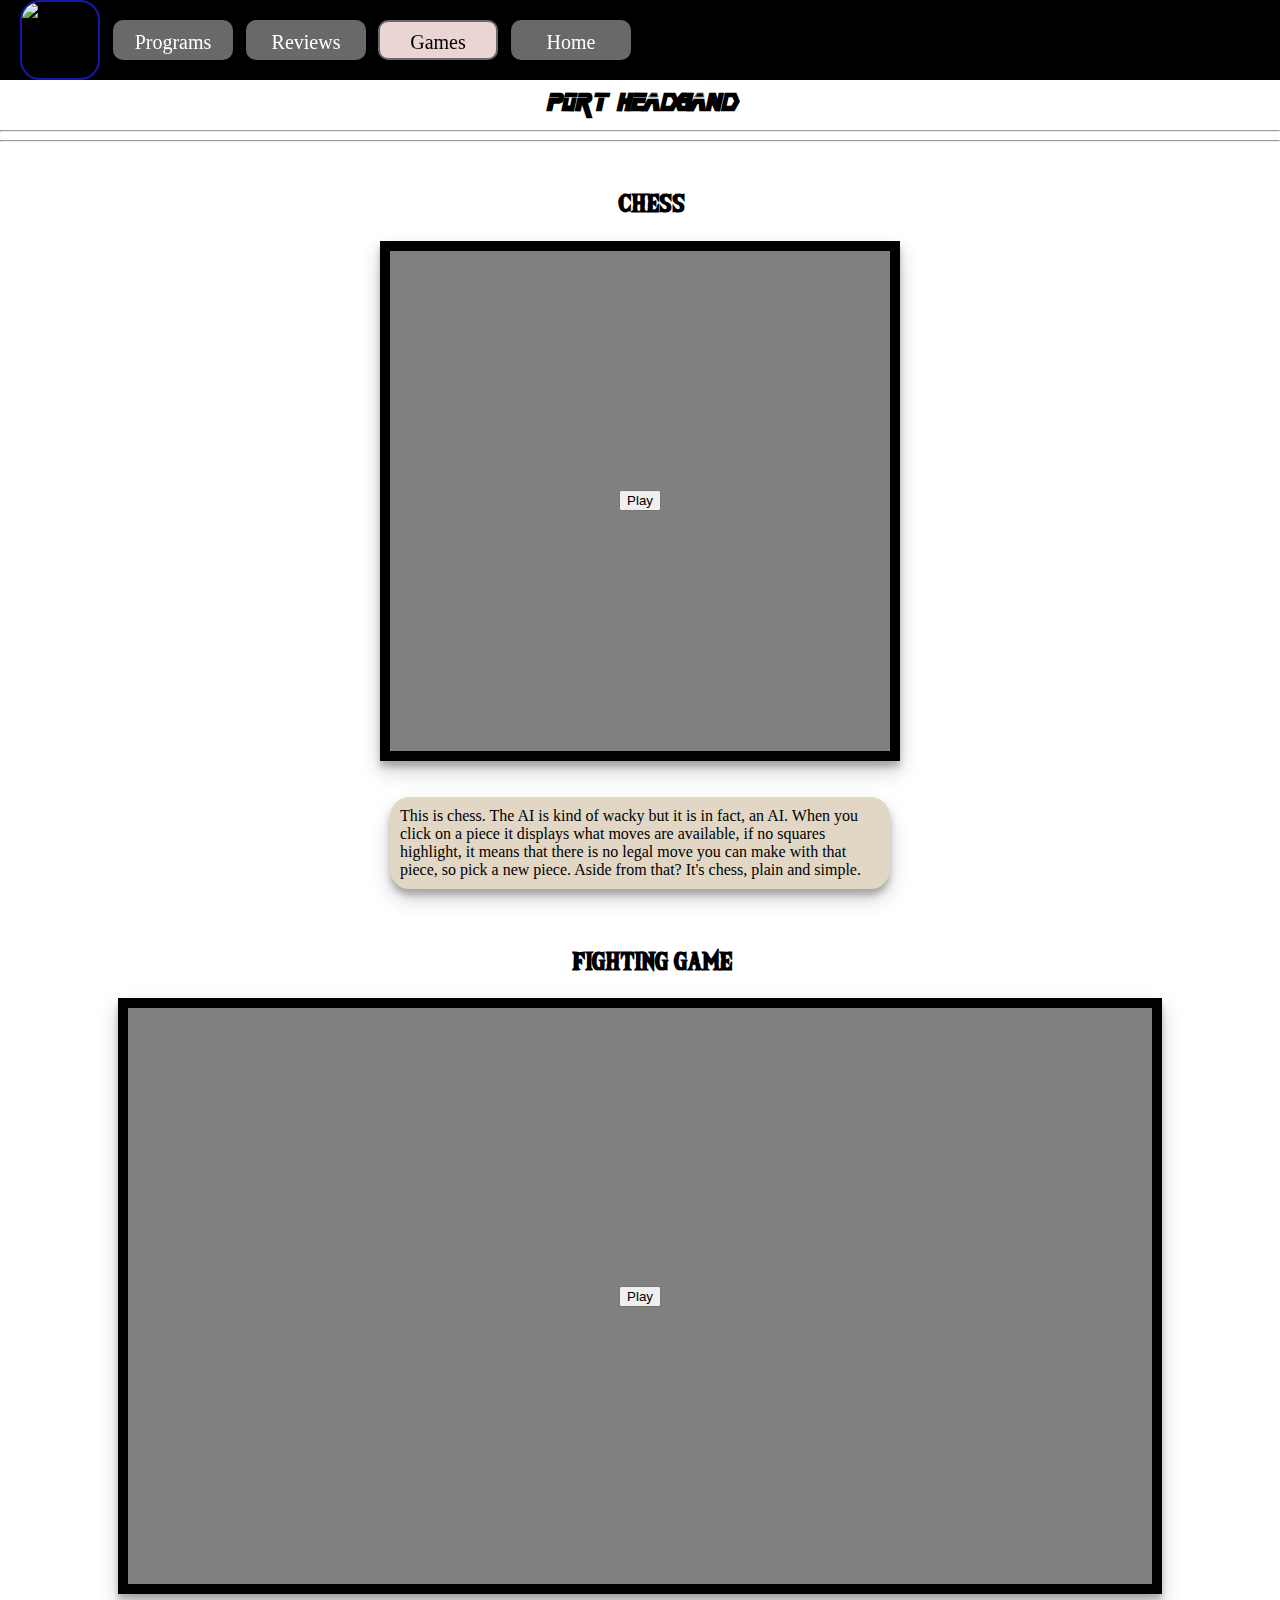
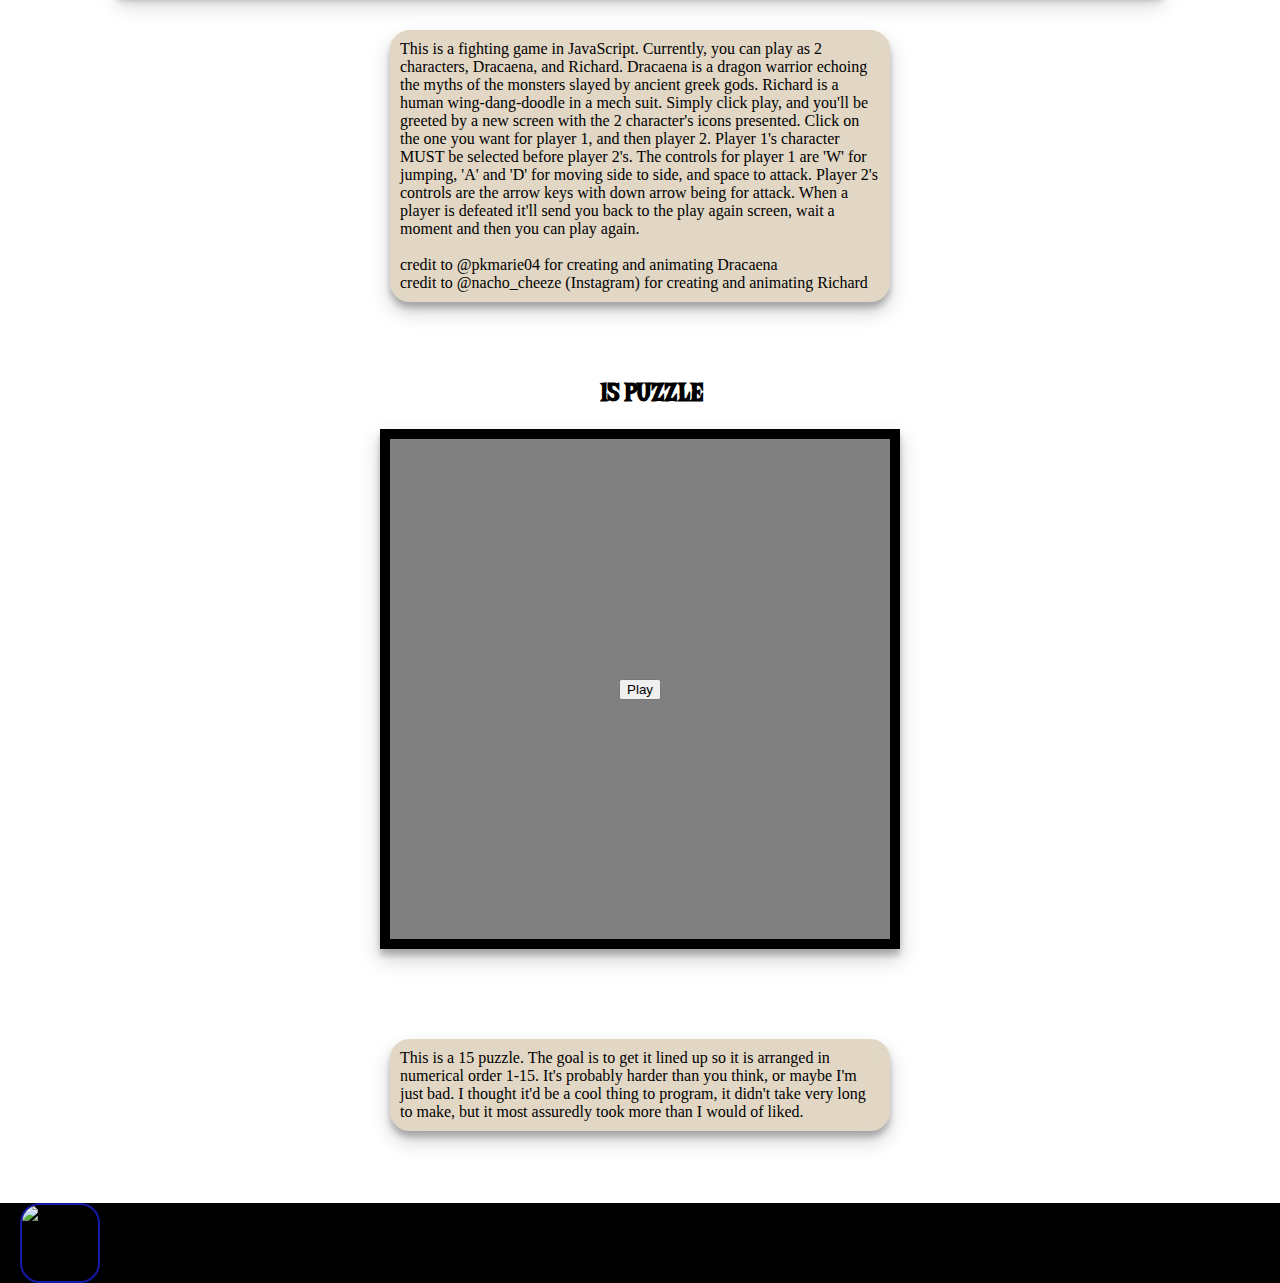
==== games.html @ 1242221f "Add files via upload" ====
<!DOCTYPE html>
<html> <link rel="stylesheet" href="styless.css"> <link rel="icon" href="penisforeskinicon.jpg"> 
<title>Port Headband</title>
<head>
<div class="topnav">
	<img src="penisforeskinicon.jpg" alt="penisforeskin" id="bestimage" style='animation-name:anime; animation-duration: 1s;animation-iteration-count: infinite;'onclick="new Audio('killyourself.mp3').play()">
	<a href="programs.html" class="hoverable">Programs</a>
	<a href="reviews.html" class="hoverable">Reviews</a>
    <a href="games.html" class="hoverable active">Games</a>
	<a href="index.html" class="hoverable">Home</a>
</div>
<h1 id="title">PORT HEADBAND</h1>
<body>
	<hr class="liner">
	<hr class="liner">
	<ul class="other-pages">
	</ul>
<br>
<h2 class="labeler">CHESS</h2>
<div id="chessboard">
	<button id="activater" onclick="creater()">Play</button>
</div>
<script src="chess.js"></script>
<br>
<br>
<p class="blurbs">This is chess. The AI is kind of wacky but it is in fact, an AI. When you click on a piece it displays what moves are available, if no squares highlight, 
it means that there is no legal move you can make with that piece, so pick a new piece. Aside from that? It's chess,  plain and simple.</p>
<br>
<br>
<h2 class="labeler">FIGHTING GAME</h2>
<script src="fightingGame.js"></script>
<br>
<br>
<p class="blurbs">This is a fighting game in JavaScript. Currently, you can play as 2 characters, Dracaena, and Richard. 
Dracaena is a dragon warrior echoing the myths of the monsters slayed by ancient greek gods. Richard is a human wing-dang-doodle in a mech suit. 
Simply click play, and you'll be greeted by a new screen with the 2 character's icons presented. Click on the one you want for player 1, and then player 2. 
Player 1's character MUST be selected before player 2's. The controls for player 1 are 'W' for jumping, 'A' and 'D' for moving side to side, and space to attack. 
Player 2's controls are the arrow keys with down arrow being for attack. 
When a player is defeated it'll send you back to the play again screen, wait a moment and then you can play again.
<br>
<br>
credit to @pkmarie04 for creating and animating Dracaena
<br>
credit to @nacho_cheeze (Instagram) for creating and animating Richard
</p>
<br>
<br>
<br>
<h2 class="labeler">15 PUZZLE</h2>
<div id="puzzle15">
	<button id="activater2" onclick="puzzleCreater()">Play</button>
</div>
<script src="15puzzle.js"></script>

<br>
<br>
<br>
<br>
<br>
<p class="blurbs">This is a 15 puzzle. The goal is to get it lined up so it is arranged in numerical order 1-15. It's probably harder than you think, or maybe I'm just bad. 
	I thought it'd be a cool thing to program, it didn't take very long to make, but it most assuredly took more than I would of liked.</p>
<br>
<br>
<br>
<br>
<footer><img src="penisforeskinicon.jpg" alt="penisforeskin" id="bestimage" style='animation-name:anime; animation-duration: 1s;animation-iteration-count: infinite;
	'onclick="new Audio('killyourself.mp3').play()"></footer>
</body>
</html>
---- styless.css ----
#title {
	font-size: 20px;
	text-align: center;
	font-family: mgs;
}
body {
	margin: 0;
	position: relative;
}

h2 {
	margin-left: 2%;
	font-family: botw;
	font-size: 30px;
}
#bestimage {
	border: 2px #151AA6 solid;
	border-radius: 20px;
	display: block;
	height: 80px;
	width: 80px;
	margin-left: 20px;
}

* {
	box-sizing: border-box;
}
.topnav {
  overflow: hidden;
  background-color: black;
  position: sticky;
  top: 0;
  z-index: 100;
  margin: 0 auto;
  display: flex; 
  justify-content: left;
  display: flex;
}

.topnav a {
  float: left;
  color: white;
  width: 120px;
  height: 40px;
  background-color: dimgray;
  text-align: center;
  margin-left: 1%;
  border: 2px dimgray solid;
  border-radius: 10px;
  text-decoration: none;
  font-size: 150%;
  margin-top: auto;
  margin-bottom: auto;
  font-size: 20px;
  line-height: 40px;
}

.topnav a:hover {
  background-color: #ddd;
  color: black;
}

.topnav a.active {
  background-color: rgb(235, 212, 212);
  color: rgb(0, 0, 0);
}
.hoverable {
  -webkit-transform: perspective(1px) translateZ(0);
  transform: perspective(1px) translateZ(0);
  box-shadow: 0 0 1px rgba(0, 0, 0, 0);
  -webkit-transition-duration: 0.3s;
  transition-duration: 0.3s;
  -webkit-transition-property: transform;
  transition-property: transform;
}
.hoverable:hover, .hoverable:focus, .hoverable:active {
  -webkit-transform: scale(1.1);
  transform: scale(1.1);
}
#fightingGame {
	border: 10px black solid;
	box-shadow: 0 10px 20px rgba(0,0,0,0.19), 0 6px 6px rgba(0,0,0,0.23);
	box-sizing: content-box;
	height: 576px;
	width: 1024px;
	position: relative;
	margin: 0 auto 0 auto;
	display: flex;
	background-color: gray;
}
.whiteSquare {
  background-color: #ECE1E0;
  display: flex;
  border: 1px black solid;

} 

.blackSquare {
	background-color: #9F4941;
	display: flex;
	border: 1px black solid;
}

.enpassant{
	
}
.castle{

}
.inCheck {
	
}
.spotChange {
	background-color: #A1C121;
}

.selected {
	background-color: #5EDA5E;
}

@keyframes anime {
	0% {border-color:#151AA6;}
	33% {border-color:#FF0011;}
	66% {border-color:#33D438;}
	0% {border-color:#151AA6;}
}

.liner {
	color: black;
}

.labeler {
	font-family: botw;
	text-align: center;
	font-size: 26px;
}

#chessboard {
	border: 10px black solid;
	display: flex;
	margin: 0 auto 0 auto;
	width: 500px;
	height: 500px;
	box-shadow: 0 10px 20px rgba(0,0,0,0.19), 0 6px 6px rgba(0,0,0,0.23);
	background-color: gray;
	box-sizing: content-box;
}
#puzzle15 {
	border: 10px black solid;
	display: flex;
	margin: 0 auto 0 auto;
	width: 500px;
	height: 500px;
	box-shadow: 0 10px 20px rgba(0,0,0,0.19), 0 6px 6px rgba(0,0,0,0.23);
	background-color: gray;
	box-sizing: content-box;
}

#activater {
	margin: auto auto auto auto;
}
#activater2 {
	margin: auto auto auto auto;
}

puzzleSquare {
  color: black;
  font-size: 80px;
  font-family: botw;
  display: flex;
  justify-content: center;
  align-items: center;
}
.other-pages{
	display: flex;
	margin: 0 auto 0 auto;
}
.blurbs {
	background-color: #e2d7c5;
	color: black;
	border-radius: 20px;
	border: 10px #e2d7c5 solid;
	margin:0 auto 0 auto;
	width: 500px;
	box-shadow: 0 10px 20px rgba(0,0,0,0.19), 0 6px 6px rgba(0,0,0,0.23);
}

.blurbs2 {
	background-color: #e2d7c5;
	color: black;
	border-radius: 20px;
	border: 10px #e2d7c5 solid;
	height: 100%;
	box-shadow: 0 10px 20px rgba(0,0,0,0.19), 0 6px 6px rgba(0,0,0,0.23);
}

.aligner {
	margin-left: 2%;
	display: flex;
}

#reviewGrid {
	width: max-content;
	display: grid;
	column-gap: 100px;
	row-gap: 100px;
	grid-template-rows: repeat(2, 300px);
	grid-template-columns: repeat(3, 300px);
	margin: 0 auto 0 auto;
	height: max-content;
}

.gridImage {
	min-height: 300px;
	min-width: 300px;
	height: 300px;
	width: 300px;
	border: 10px #e2d7c5 solid;
	border-radius: 20px;
}

#reviewSpot {
	margin: 0 auto 0 auto;
	width: max-content;
}

#revImage {
	display: block;
  	margin-left: auto;
  	margin-right: auto;
}

footer {
	background-color: black;
}
@font-face{font-family: botw; src:url("The Wild Breath of Zelda.otf");}
@font-face{font-family: mgs; src:url("METAG___.TTF");}
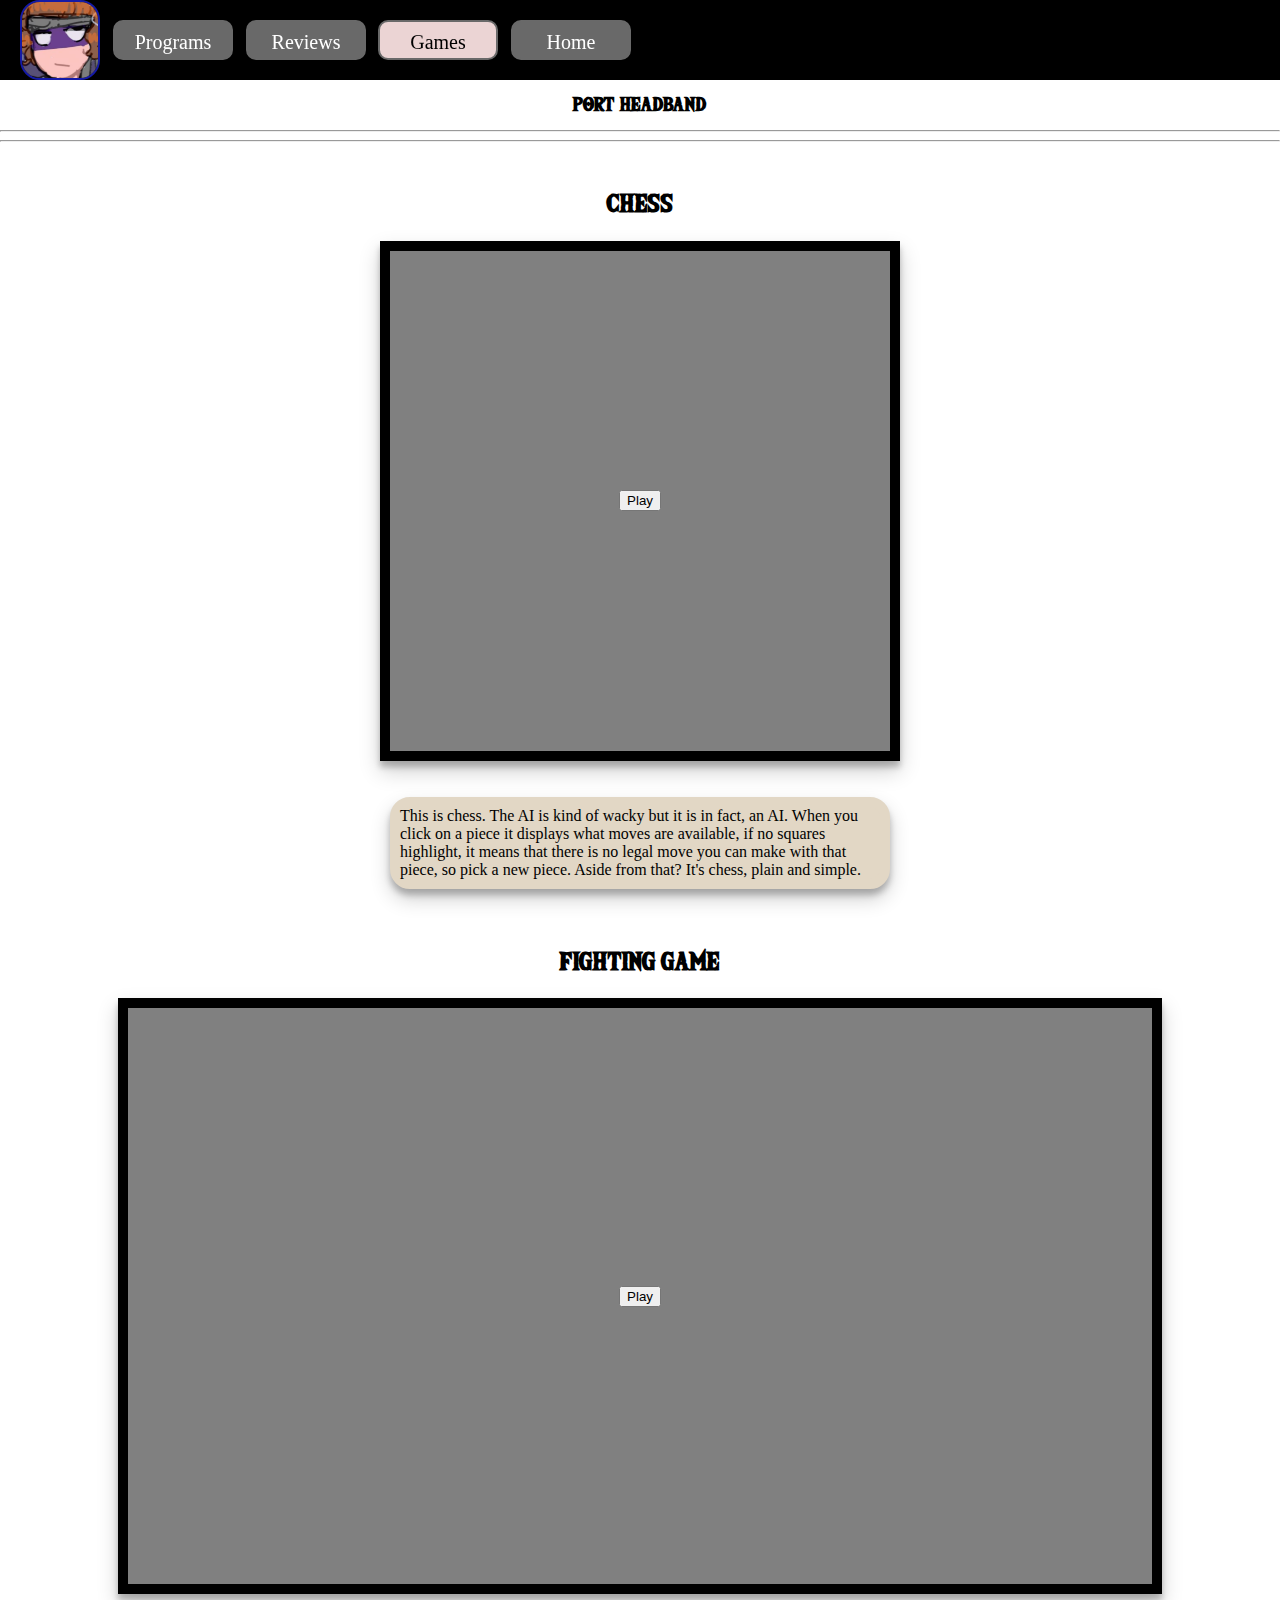
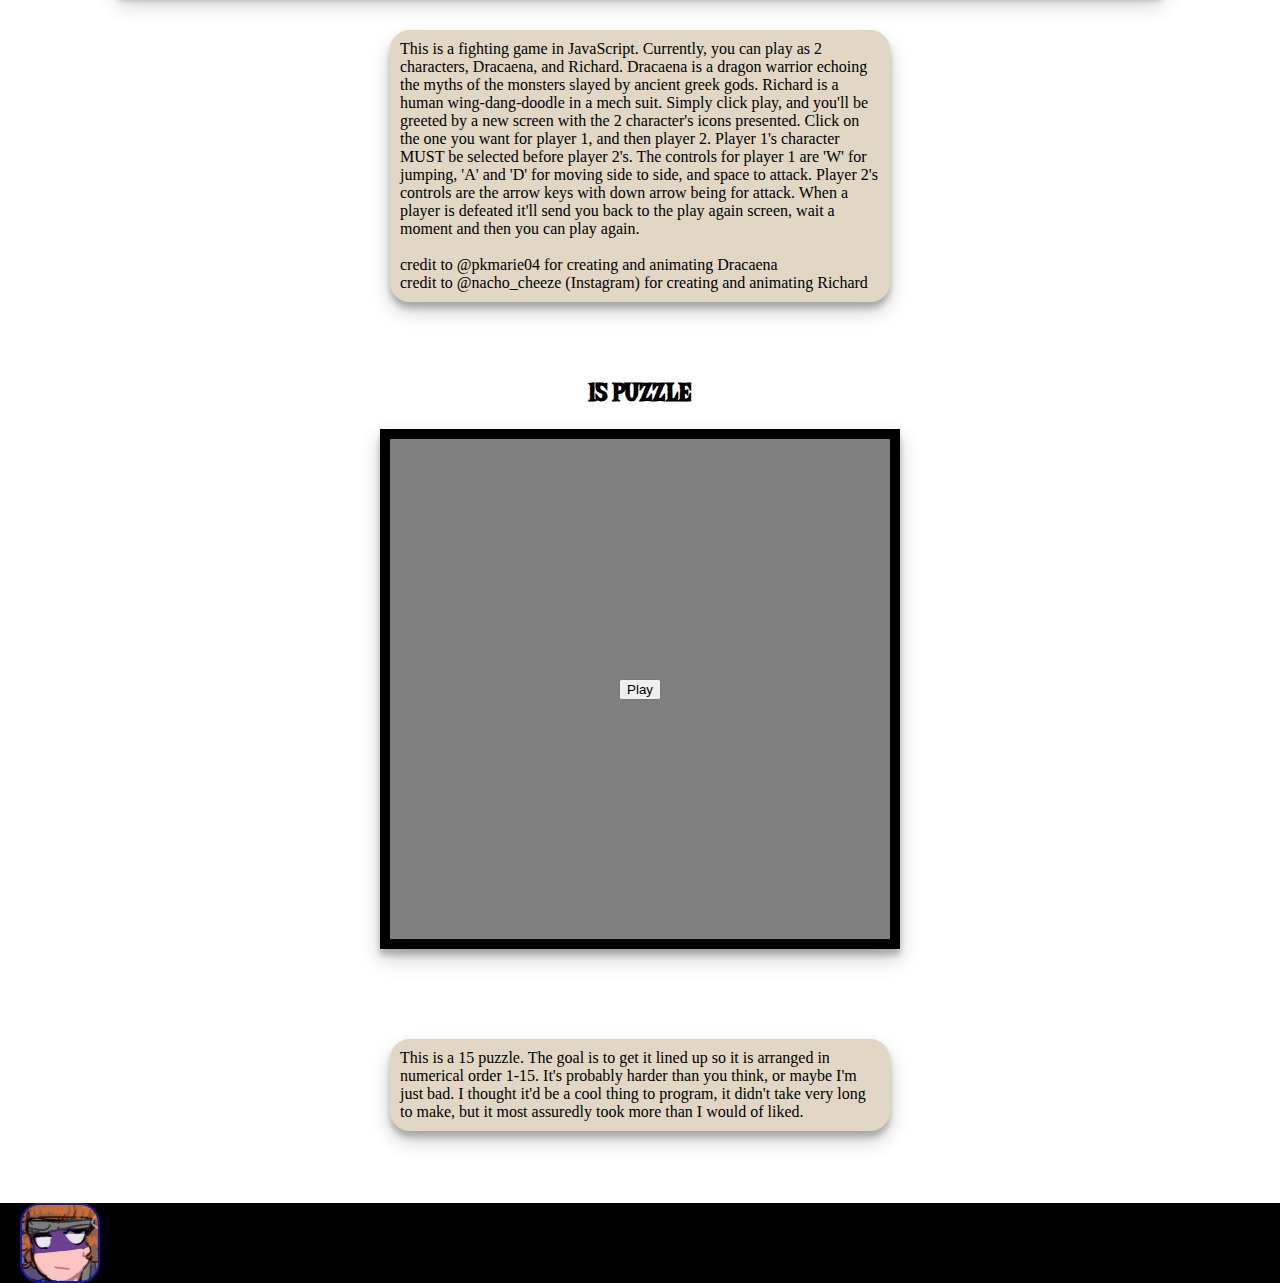
==== commit fc2b5965: "Update games.html" ====
--- a/games.html
+++ b/games.html
@@ -1,9 +1,9 @@
 <!DOCTYPE html>
-<html> <link rel="stylesheet" href="styless.css"> <link rel="icon" href="penisforeskinicon.jpg"> 
+<html> <link rel="stylesheet" href="styless.css"> <link rel="icon" href="penisforeskinicon.JPG"> 
 <title>Port Headband</title>
 <head>
 <div class="topnav">
-	<img src="penisforeskinicon.jpg" alt="penisforeskin" id="bestimage" style='animation-name:anime; animation-duration: 1s;animation-iteration-count: infinite;'onclick="new Audio('killyourself.mp3').play()">
+	<img src="penisforeskinicon.JPG" alt="penisforeskin" id="bestimage" style='animation-name:anime; animation-duration: 1s;animation-iteration-count: infinite;'onclick="new Audio('killyourself.mp3').play()">
 	<a href="programs.html" class="hoverable">Programs</a>
 	<a href="reviews.html" class="hoverable">Reviews</a>
     <a href="games.html" class="hoverable active">Games</a>
@@ -63,7 +63,7 @@
 <br>
 <br>
 <br>
-<footer><img src="penisforeskinicon.jpg" alt="penisforeskin" id="bestimage" style='animation-name:anime; animation-duration: 1s;animation-iteration-count: infinite;
+<footer><img src="penisforeskinicon.JPG" alt="penisforeskin" id="bestimage" style='animation-name:anime; animation-duration: 1s;animation-iteration-count: infinite;
 	'onclick="new Audio('killyourself.mp3').play()"></footer>
 </body>
-</html>+</html>
--- a/styless.css
+++ b/styless.css
@@ -1,7 +1,7 @@
 #title {
 	font-size: 20px;
 	text-align: center;
-	font-family: mgs;
+	font-family: botw;
 }
 body {
 	margin: 0;
@@ -9,7 +9,6 @@
 }
 
 h2 {
-	margin-left: 2%;
 	font-family: botw;
 	font-size: 30px;
 }
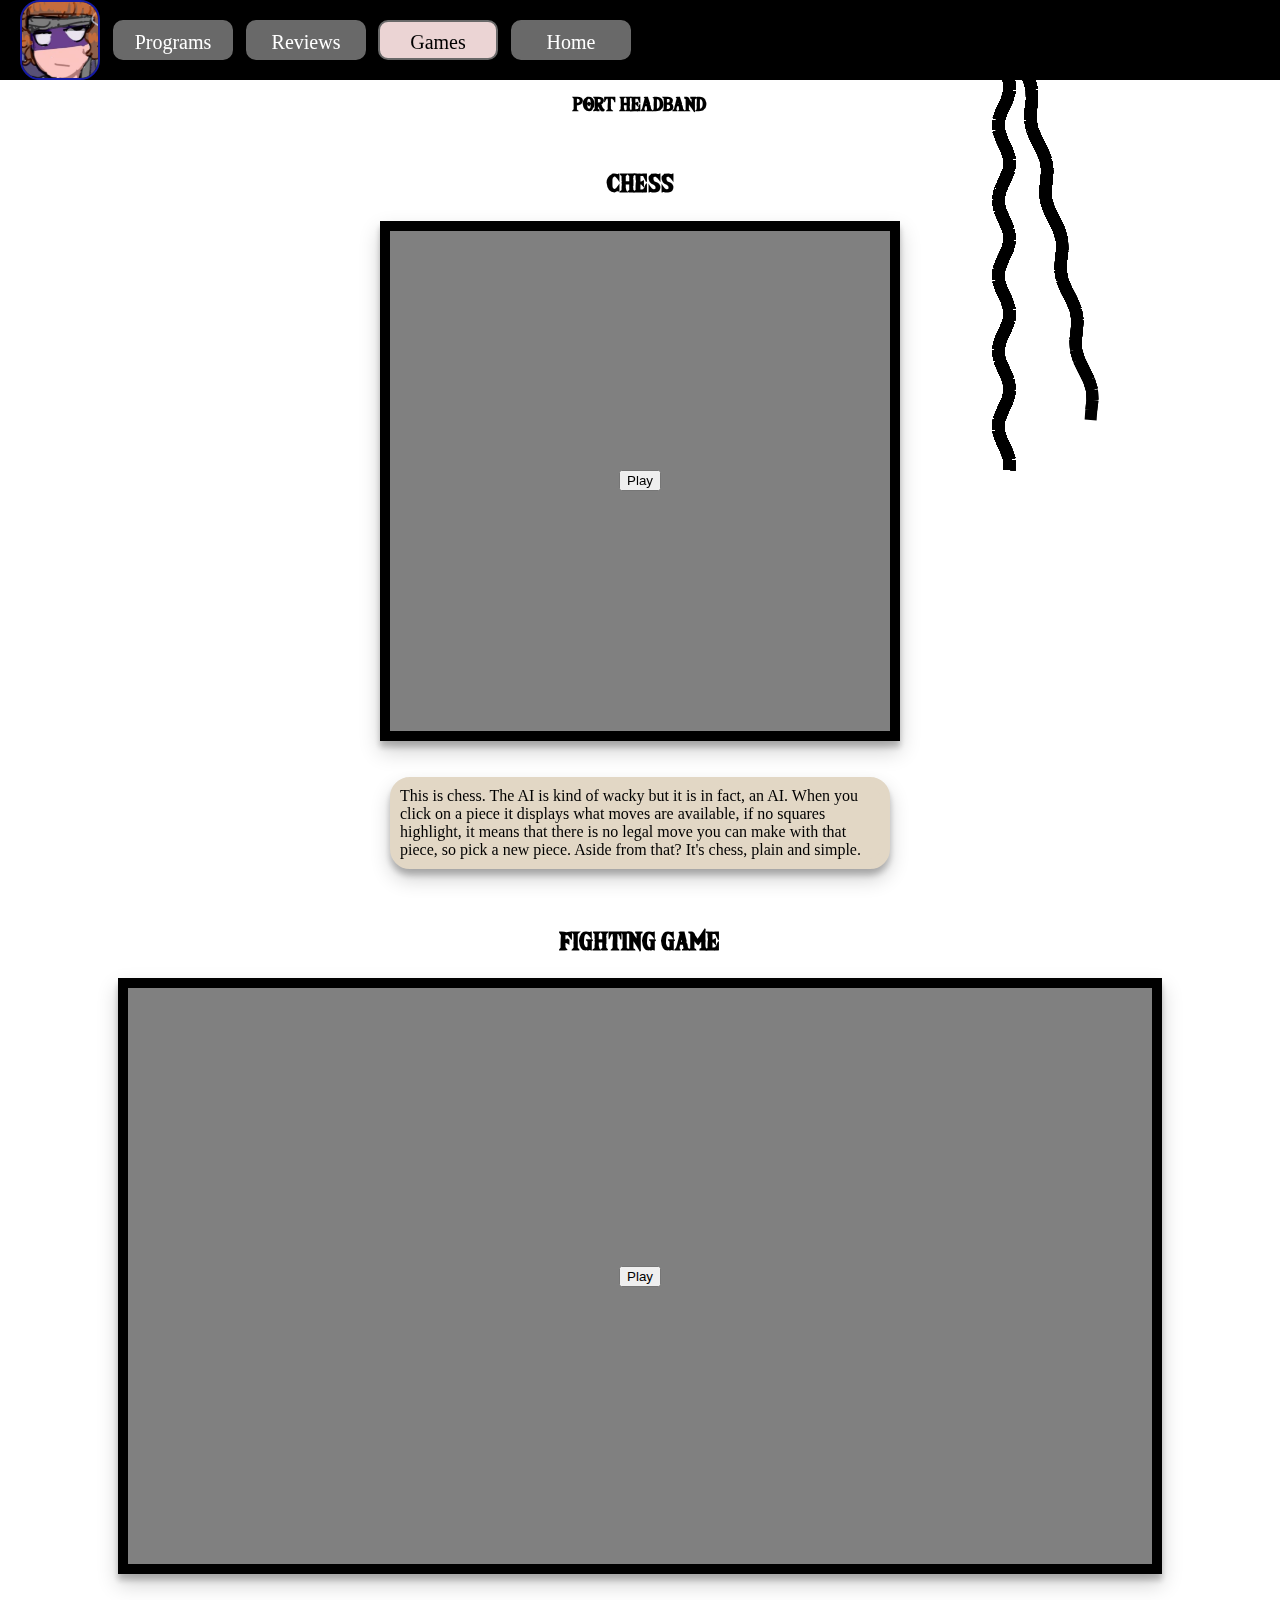
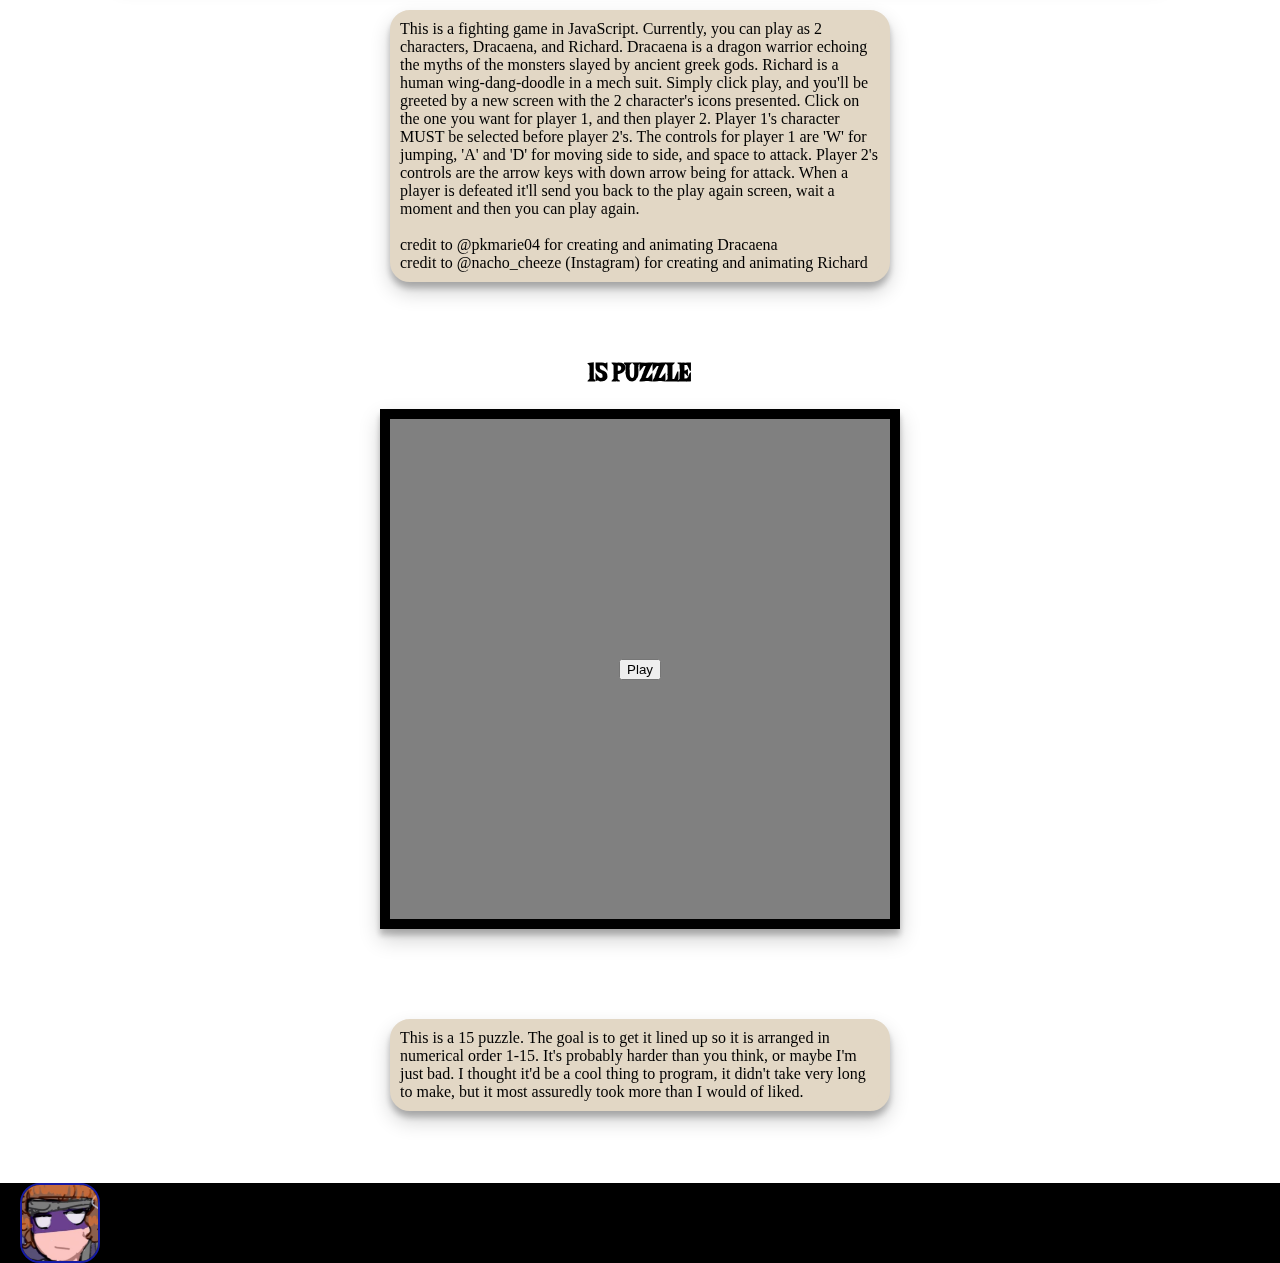
==== commit fad0833e: "Update games.html" ====
--- a/games.html
+++ b/games.html
@@ -3,16 +3,61 @@
 <title>Port Headband</title>
 <head>
 <div class="topnav">
-	<img src="penisforeskinicon.JPG" alt="penisforeskin" id="bestimage" style='animation-name:anime; animation-duration: 1s;animation-iteration-count: infinite;'onclick="new Audio('killyourself.mp3').play()">
+	<img src="penisforeskinicon.JPG" alt="penisforeskin" id="bestimage" style='animation-name:anime; animation-duration: 1s;animation-iteration-count: infinite;'onclick="">
 	<a href="programs.html" class="hoverable">Programs</a>
 	<a href="reviews.html" class="hoverable">Reviews</a>
     <a href="games.html" class="hoverable active">Games</a>
 	<a href="index.html" class="hoverable">Home</a>
 </div>
+<div class="tails">
+	
+	<canvas id="canvas" width="170" height="500"></canvas>
+</div>
+<script>
+	let canvas=document.getElementById('canvas')
+	let c = canvas.getContext('2d')
+	c.strokeStyle = "black";
+	c.lineWidth=12
+	let start=-20
+	let reverse=true;
+	function draw(){
+		c.clearRect(0, 0, canvas.width, canvas.height);
+		c.beginPath()
+		c.moveTo(0,0)
+		let last=[50,0]
+		for (let i=start-10;i<400+start;i+=10) {
+			c.moveTo(Math.sin(i/12)*6+50,i-start);
+			c.lineTo(last[0],last[1])
+			last[0]=Math.sin(i/12)*6+50
+			last[1]=i-start
+			c.stroke();
+		}
+		last[0]=70
+		last[1]=0
+		for (let i=start-10,j=0;i<350+start;i+=10,j+=2) {
+			c.moveTo(Math.sin(i/12)*4+70+j,i-start);
+			c.lineTo(last[0],last[1])
+			last[0]=Math.sin(i/12)*4+70+j
+			last[1]=i-start
+			c.stroke();
+		}
+		c.closePath()
+		//c.clearRect(0, 0, canvas.width, canvas.height);
+		if (!reverse) start++
+		else start--;
+		if (start==0) reverse=true
+		else if (start==-20) reverse=false
+		window.requestAnimationFrame(draw)
+		//c.clearRect(0, 0, canvas.width, canvas.height);
+	}
+	/*for (let i=-10;i<0;i++) {
+		draw(i)
+		if (i==-1) i=-10
+	}*/
+	window.requestAnimationFrame(draw)
+</script>
 <h1 id="title">PORT HEADBAND</h1>
 <body>
-	<hr class="liner">
-	<hr class="liner">
 	<ul class="other-pages">
 	</ul>
 <br>
--- a/styless.css
+++ b/styless.css
@@ -63,6 +63,15 @@
   background-color: rgb(235, 212, 212);
   color: rgb(0, 0, 0);
 }
+.tails {
+	overflow: hidden;
+  	z-index: -1;
+  	right : 2%;
+  	display: flex;
+	height: 500px;
+	width: 300px;
+	position: fixed;
+}
 .hoverable {
   -webkit-transform: perspective(1px) translateZ(0);
   transform: perspective(1px) translateZ(0);
@@ -189,13 +198,16 @@
 	color: black;
 	border-radius: 20px;
 	border: 10px #e2d7c5 solid;
+	overflow: hidden;
 	height: 100%;
+	min-width: 300px;
 	box-shadow: 0 10px 20px rgba(0,0,0,0.19), 0 6px 6px rgba(0,0,0,0.23);
 }
 
 .aligner {
 	margin-left: 2%;
 	display: flex;
+	flex-shrink: 0;
 }
 
 #reviewGrid {
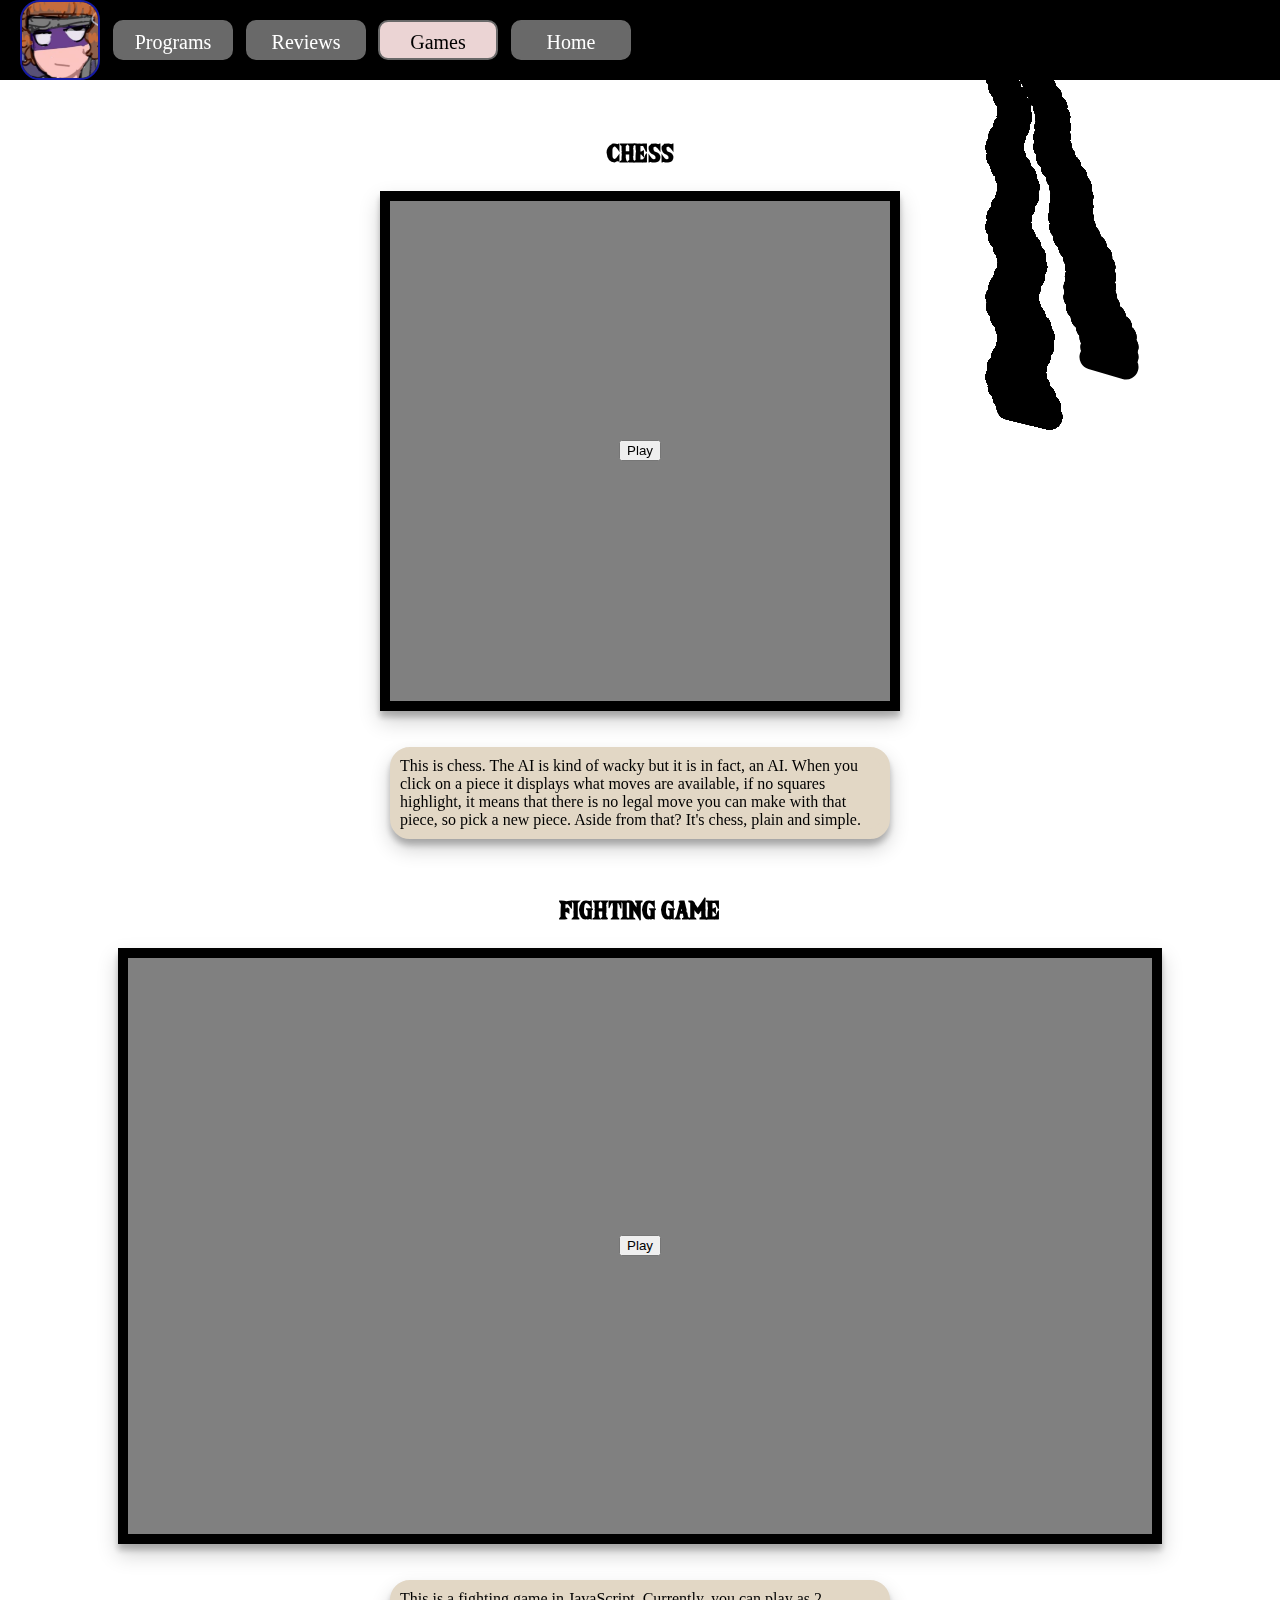
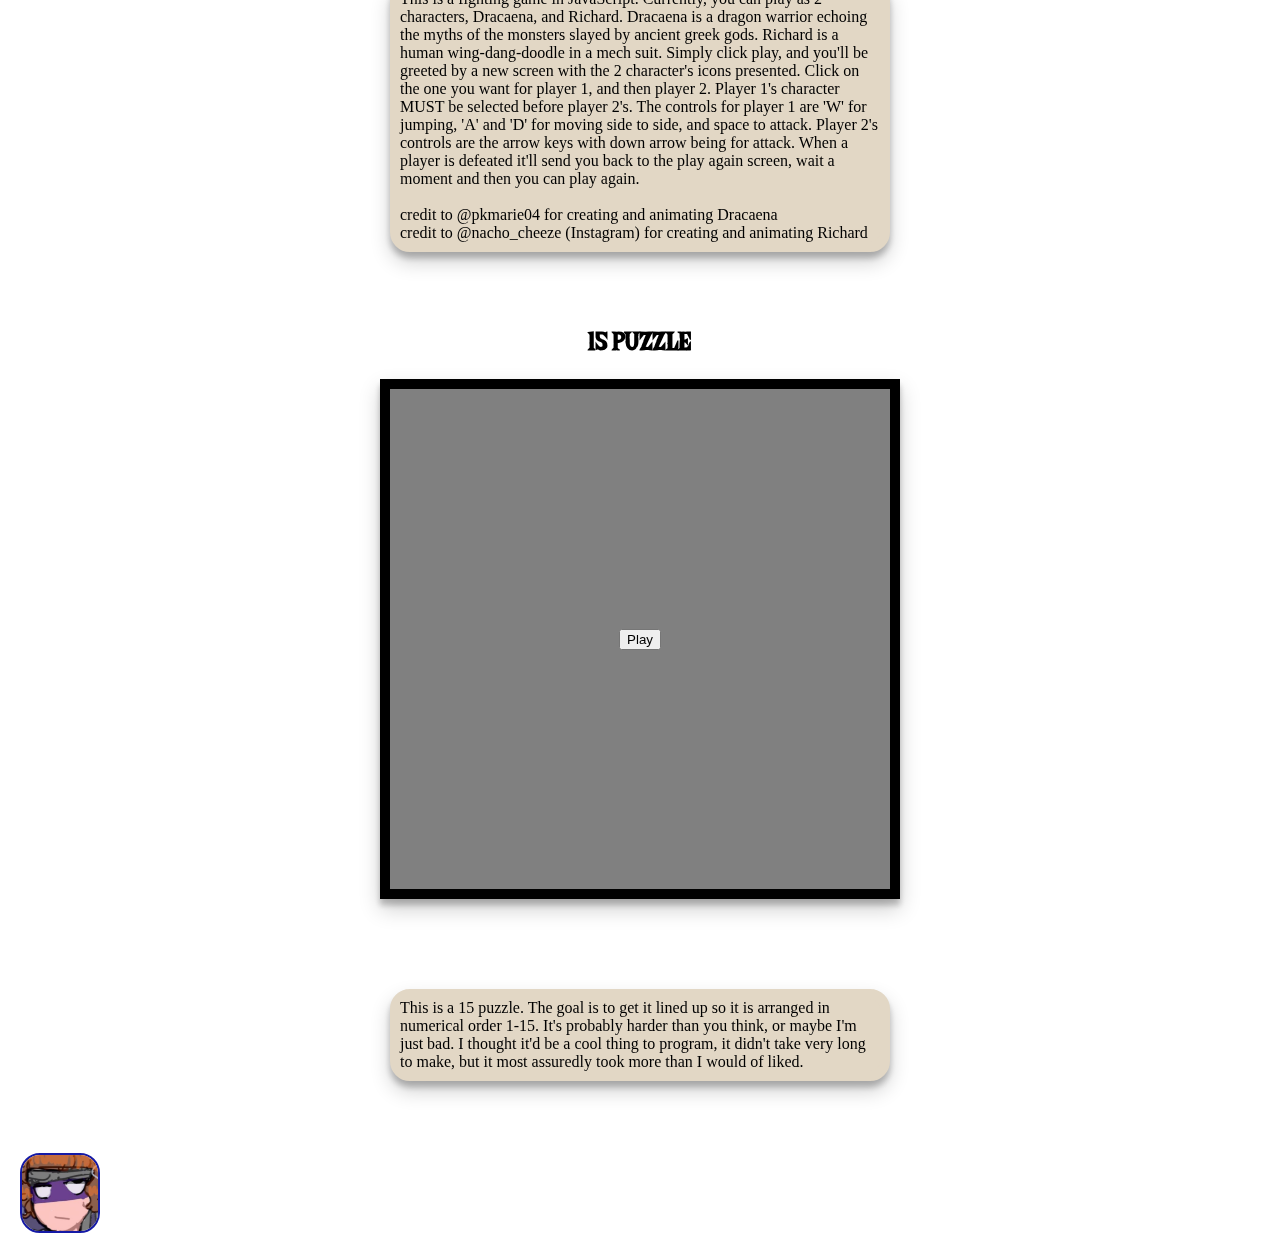
==== commit ae1d9de6: "Update games.html" ====
--- a/games.html
+++ b/games.html
@@ -11,13 +11,14 @@
 </div>
 <div class="tails">
 	
-	<canvas id="canvas" width="170" height="500"></canvas>
+	<canvas id="canvas" width="200" height="500"></canvas>
 </div>
 <script>
 	let canvas=document.getElementById('canvas')
 	let c = canvas.getContext('2d')
 	c.strokeStyle = "black";
-	c.lineWidth=12
+	c.lineWidth=25
+	c.lineCap = 'round';
 	let start=-20
 	let reverse=true;
 	function draw(){
@@ -25,8 +26,8 @@
 		c.beginPath()
 		c.moveTo(0,0)
 		let last=[50,0]
-		for (let i=start-10;i<400+start;i+=10) {
-			c.moveTo(Math.sin(i/12)*6+50,i-start);
+		for (let i=start-10,j=0;i<400+start;i+=10,j++) {
+			c.moveTo(Math.sin(i/12)*6+50+j,i-start);
 			c.lineTo(last[0],last[1])
 			last[0]=Math.sin(i/12)*6+50
 			last[1]=i-start
@@ -34,8 +35,8 @@
 		}
 		last[0]=70
 		last[1]=0
-		for (let i=start-10,j=0;i<350+start;i+=10,j+=2) {
-			c.moveTo(Math.sin(i/12)*4+70+j,i-start);
+		for (let i=start-10,j=0,x=0;i<350+start;i+=10,j+=2,x++) {
+			c.moveTo(Math.sin(i/12)*4+70+j+x,i-start);
 			c.lineTo(last[0],last[1])
 			last[0]=Math.sin(i/12)*4+70+j
 			last[1]=i-start
--- a/styless.css
+++ b/styless.css
@@ -1,5 +1,5 @@
 #title {
-	font-size: 20px;
+	font-size: 40px;
 	text-align: center;
 	font-family: botw;
 }
@@ -27,7 +27,8 @@
 .topnav {
   overflow: hidden;
   background-color: black;
-  position: sticky;
+  position: fixed;
+  width: 100%;
   top: 0;
   z-index: 100;
   margin: 0 auto;
@@ -241,8 +242,11 @@
   	margin-right: auto;
 }
 
-footer {
+.foot {
 	background-color: black;
+  	width: 100%;
+  	bottom: 0;
+  	display: flex; 
 }
 @font-face{font-family: botw; src:url("The Wild Breath of Zelda.otf");}
 @font-face{font-family: mgs; src:url("METAG___.TTF");}
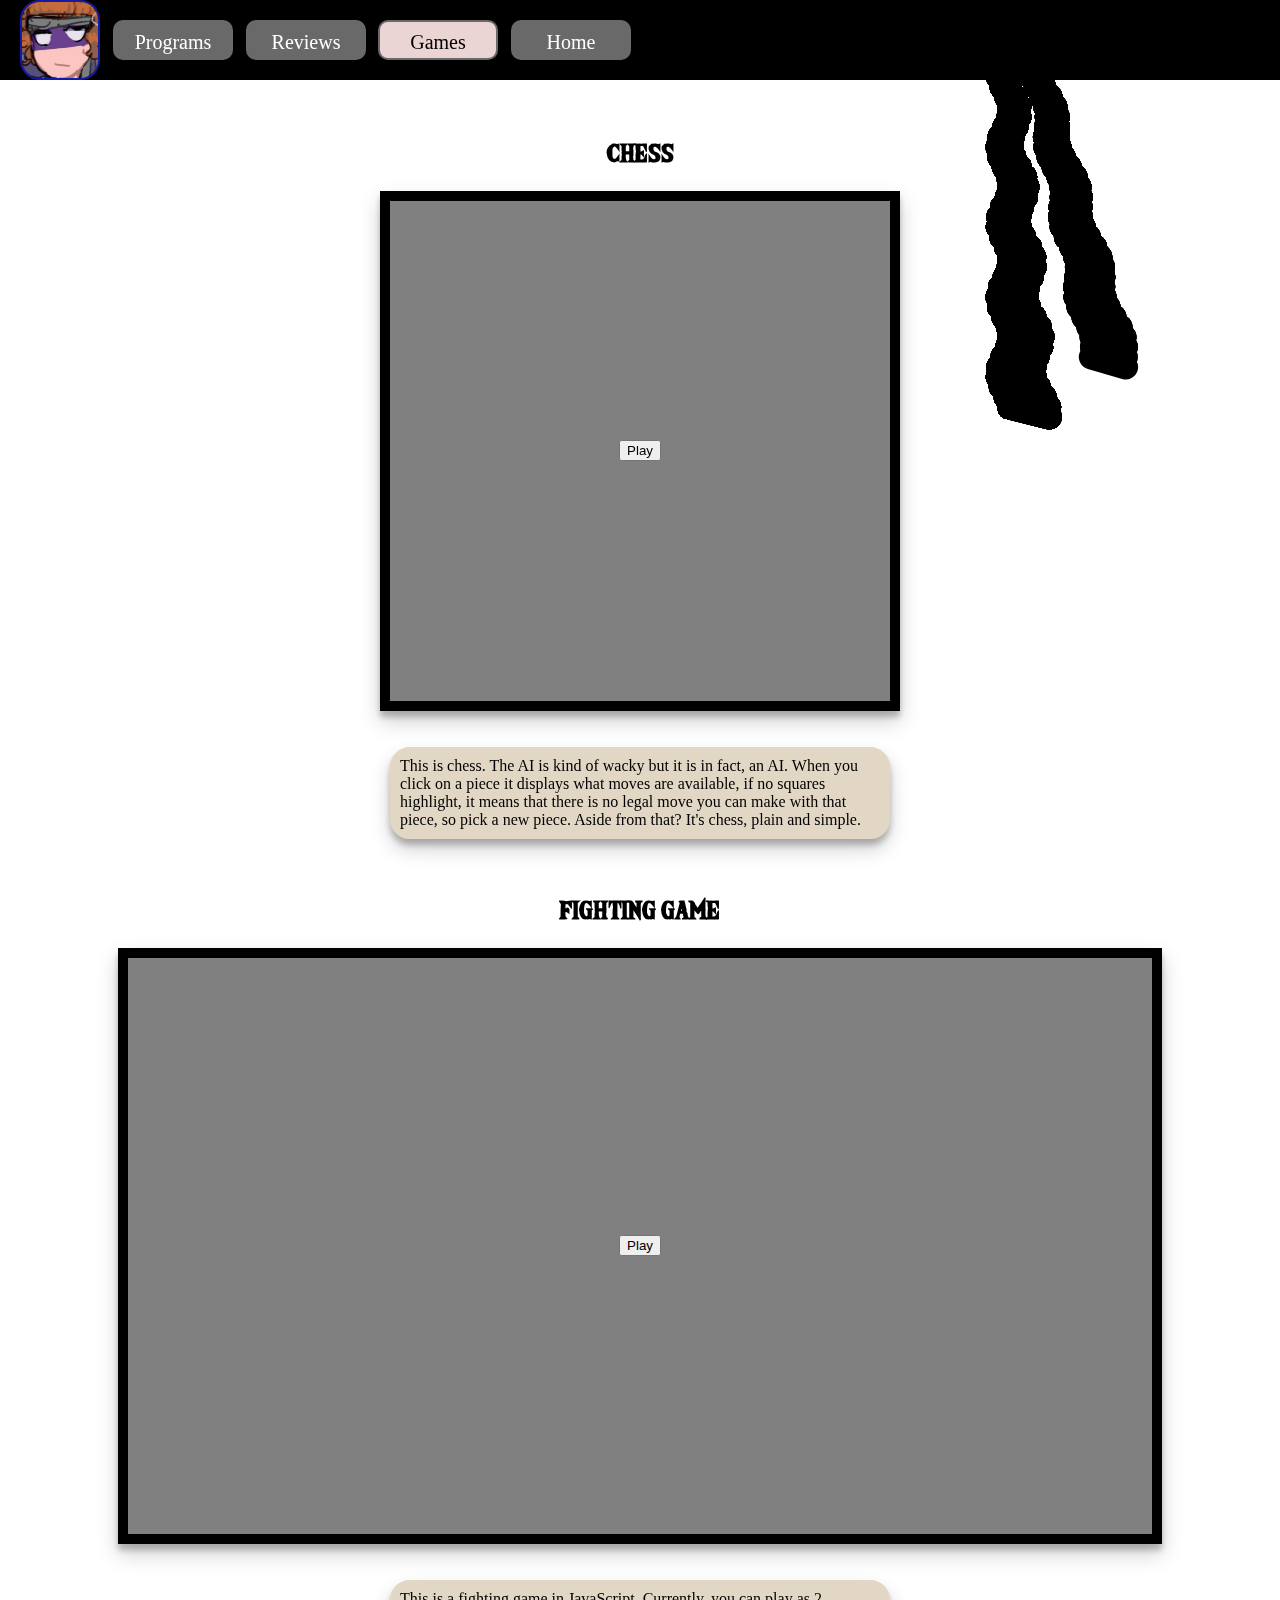
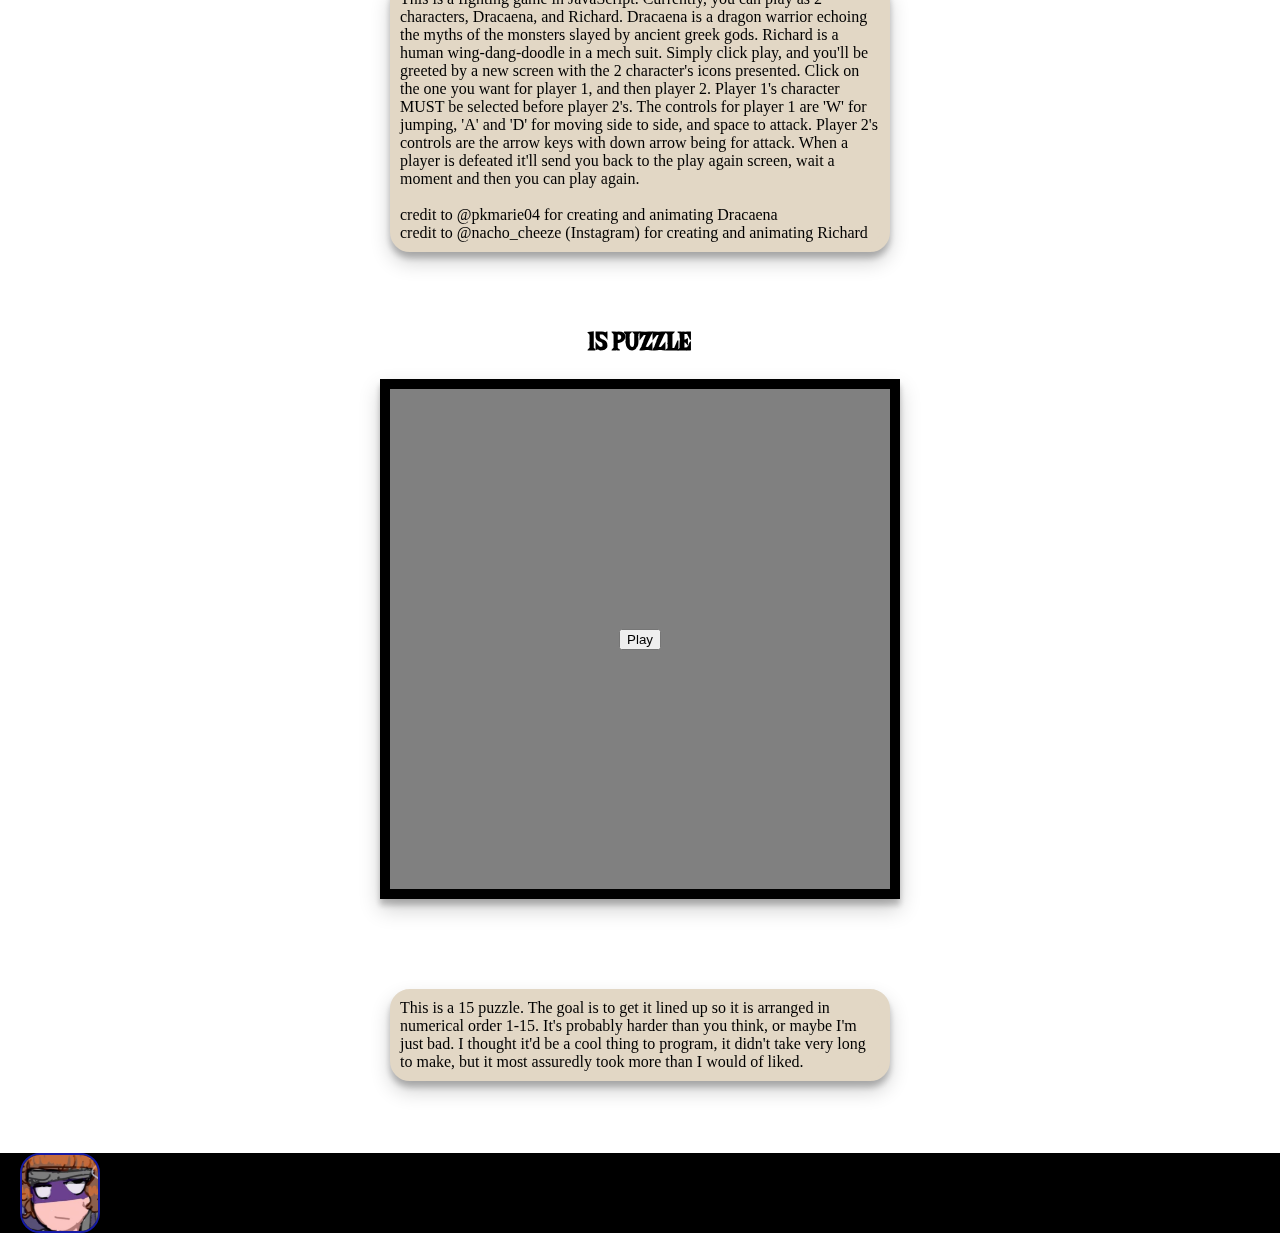
==== commit 226e97f2: "Update games.html" ====
--- a/games.html
+++ b/games.html
@@ -109,7 +109,7 @@
 <br>
 <br>
 <br>
-<footer><img src="penisforeskinicon.JPG" alt="penisforeskin" id="bestimage" style='animation-name:anime; animation-duration: 1s;animation-iteration-count: infinite;
-	'onclick="new Audio('killyourself.mp3').play()"></footer>
+<div class="foot"><img src="penisforeskinicon.jpg" alt="penisforeskin" id="bestimage" style='animation-name:anime; animation-duration: 1s;animation-iteration-count: infinite;
+	'onclick=""></div>
 </body>
 </html>
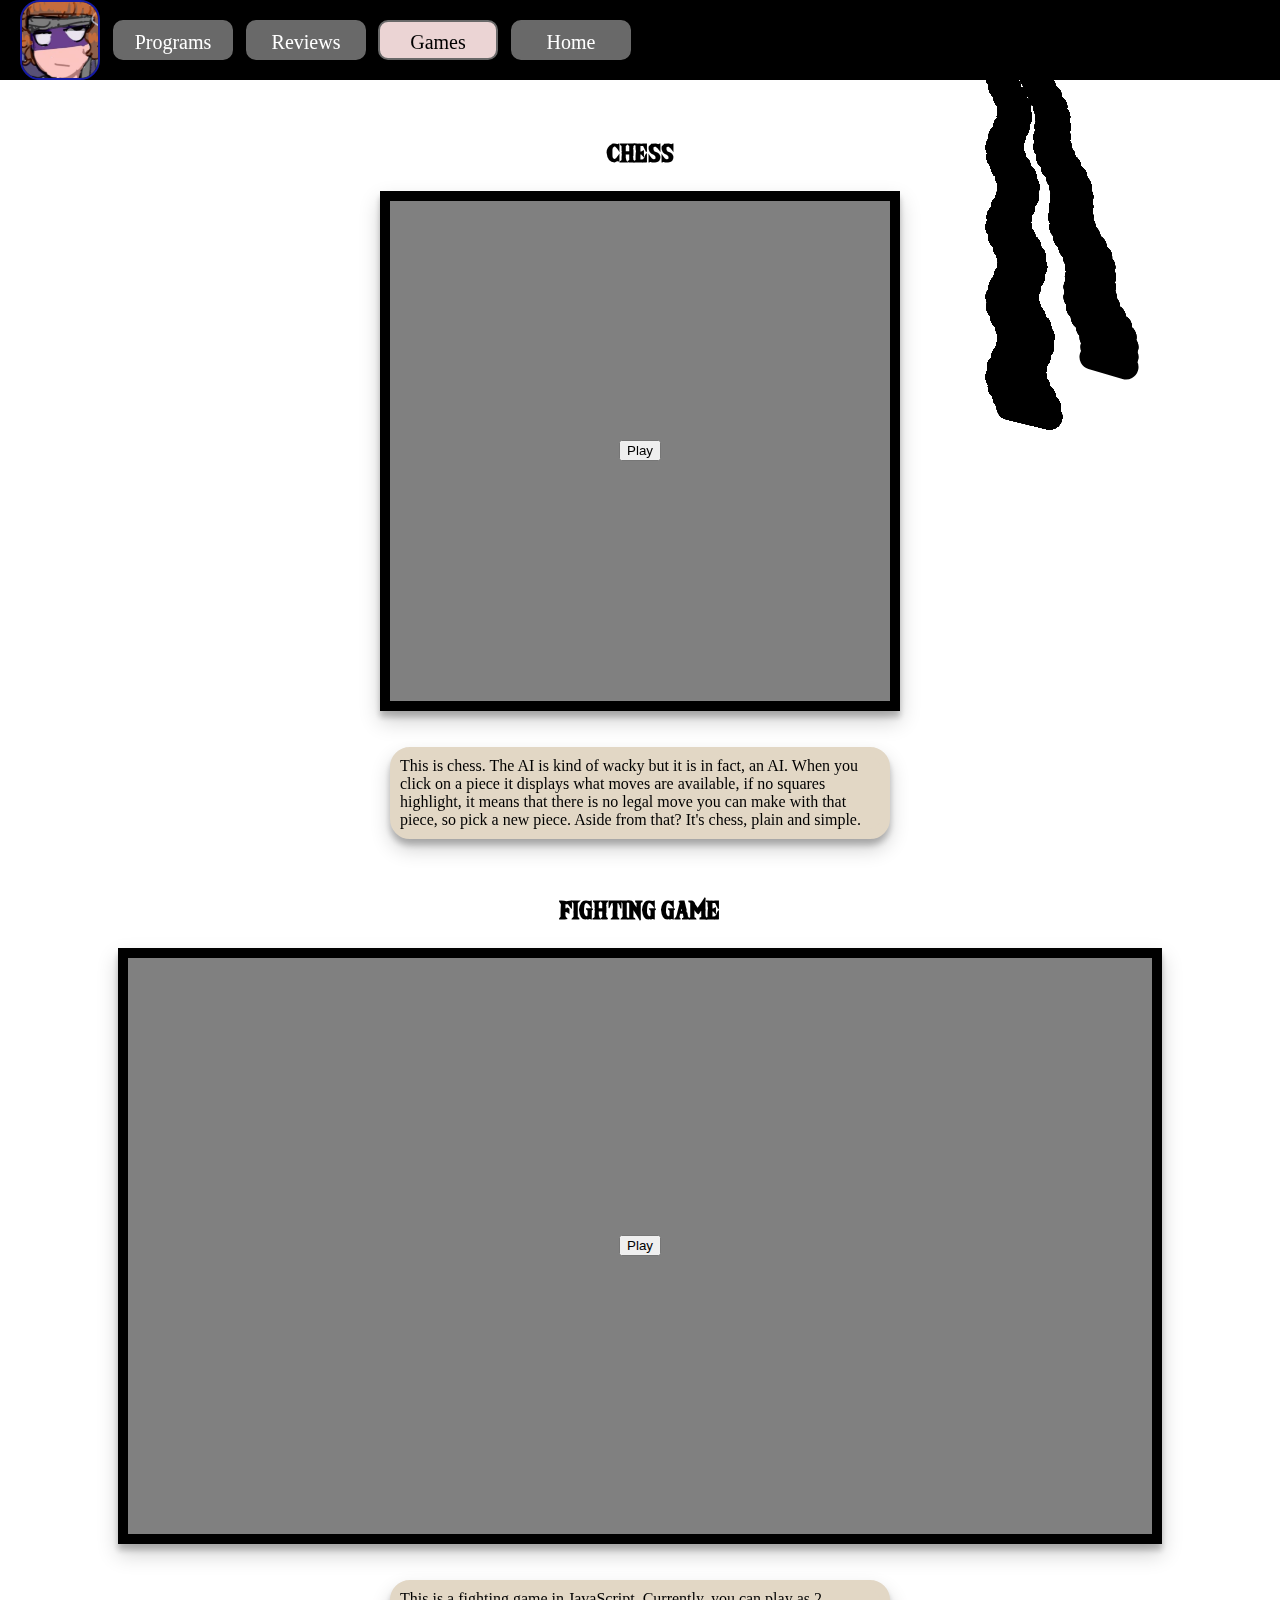
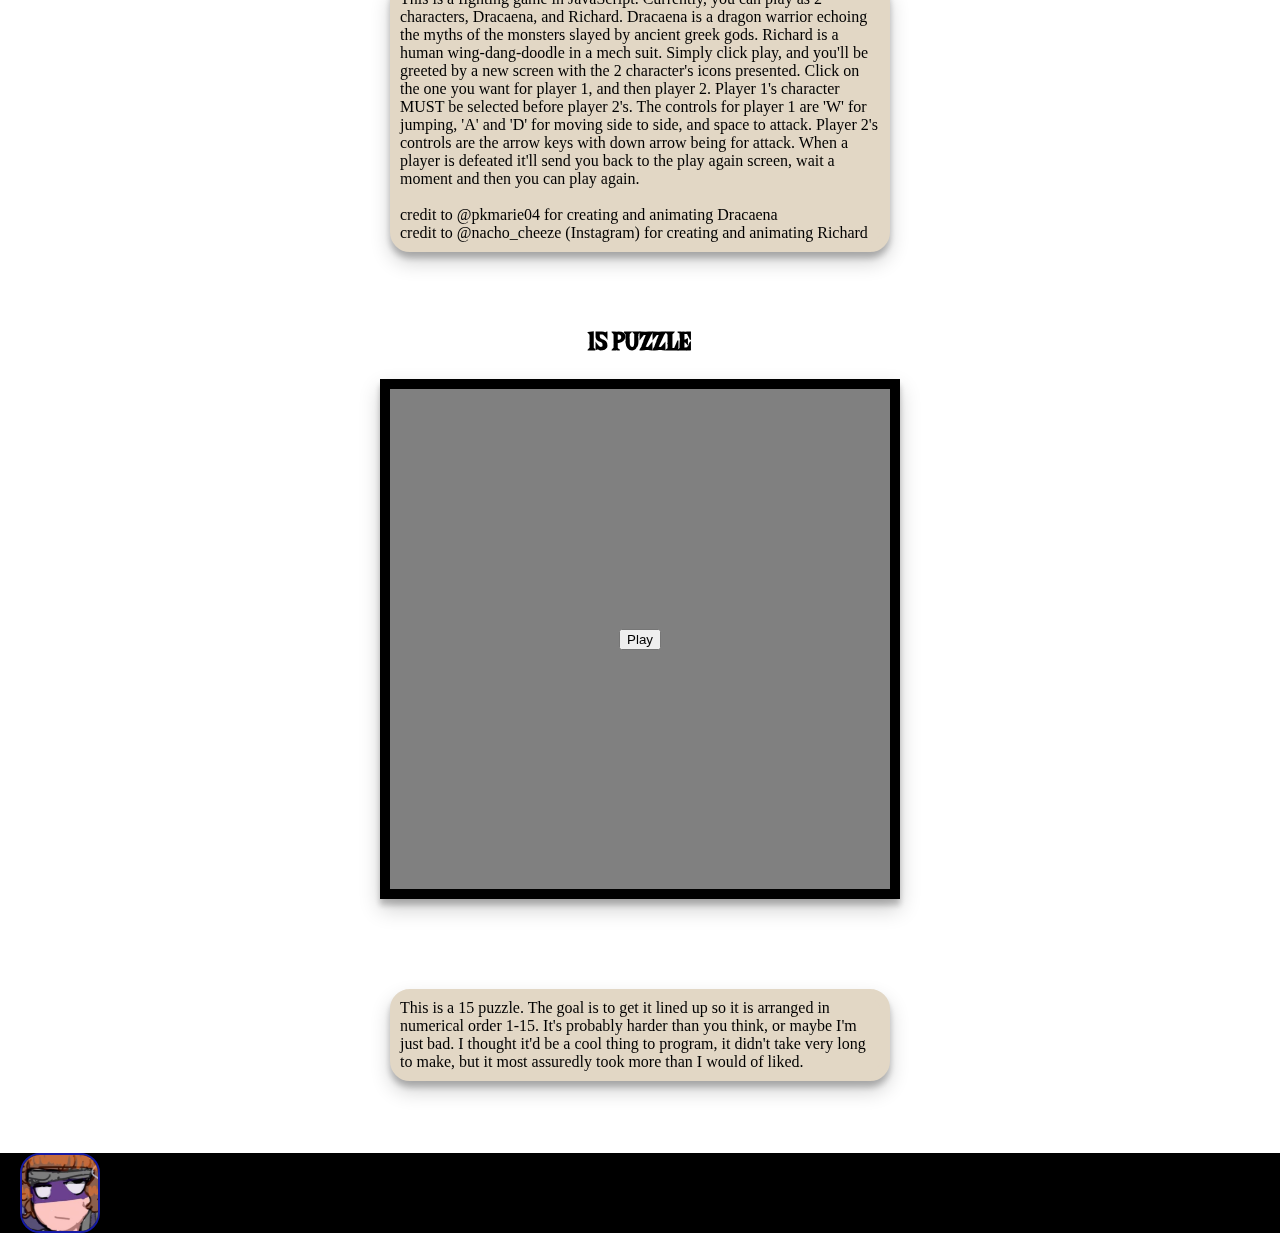
==== commit 8fceb7a7: "Update games.html" ====
--- a/games.html
+++ b/games.html
@@ -109,7 +109,7 @@
 <br>
 <br>
 <br>
-<div class="foot"><img src="penisforeskinicon.jpg" alt="penisforeskin" id="bestimage" style='animation-name:anime; animation-duration: 1s;animation-iteration-count: infinite;
+<div class="foot"><img src="penisforeskinicon.JPG" alt="penisforeskin" id="bestimage" style='animation-name:anime; animation-duration: 1s;animation-iteration-count: infinite;
 	'onclick=""></div>
 </body>
 </html>
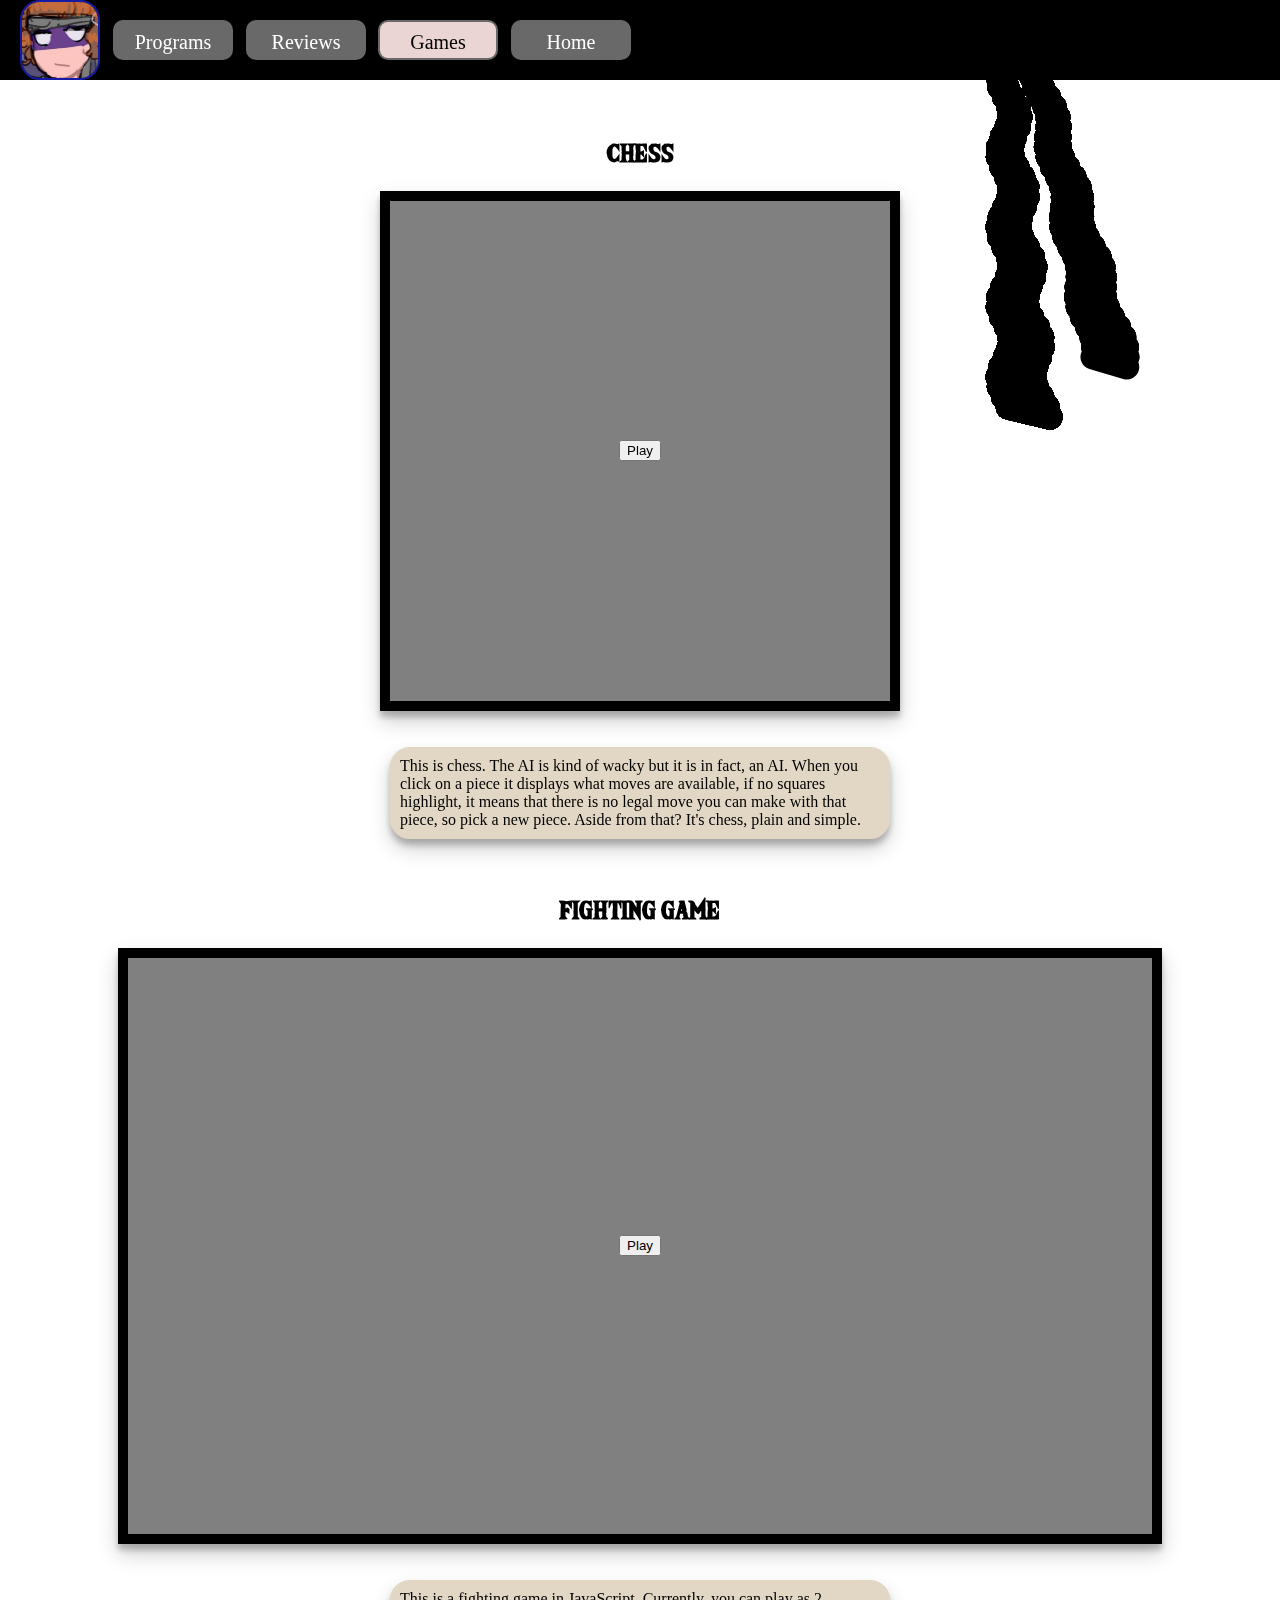
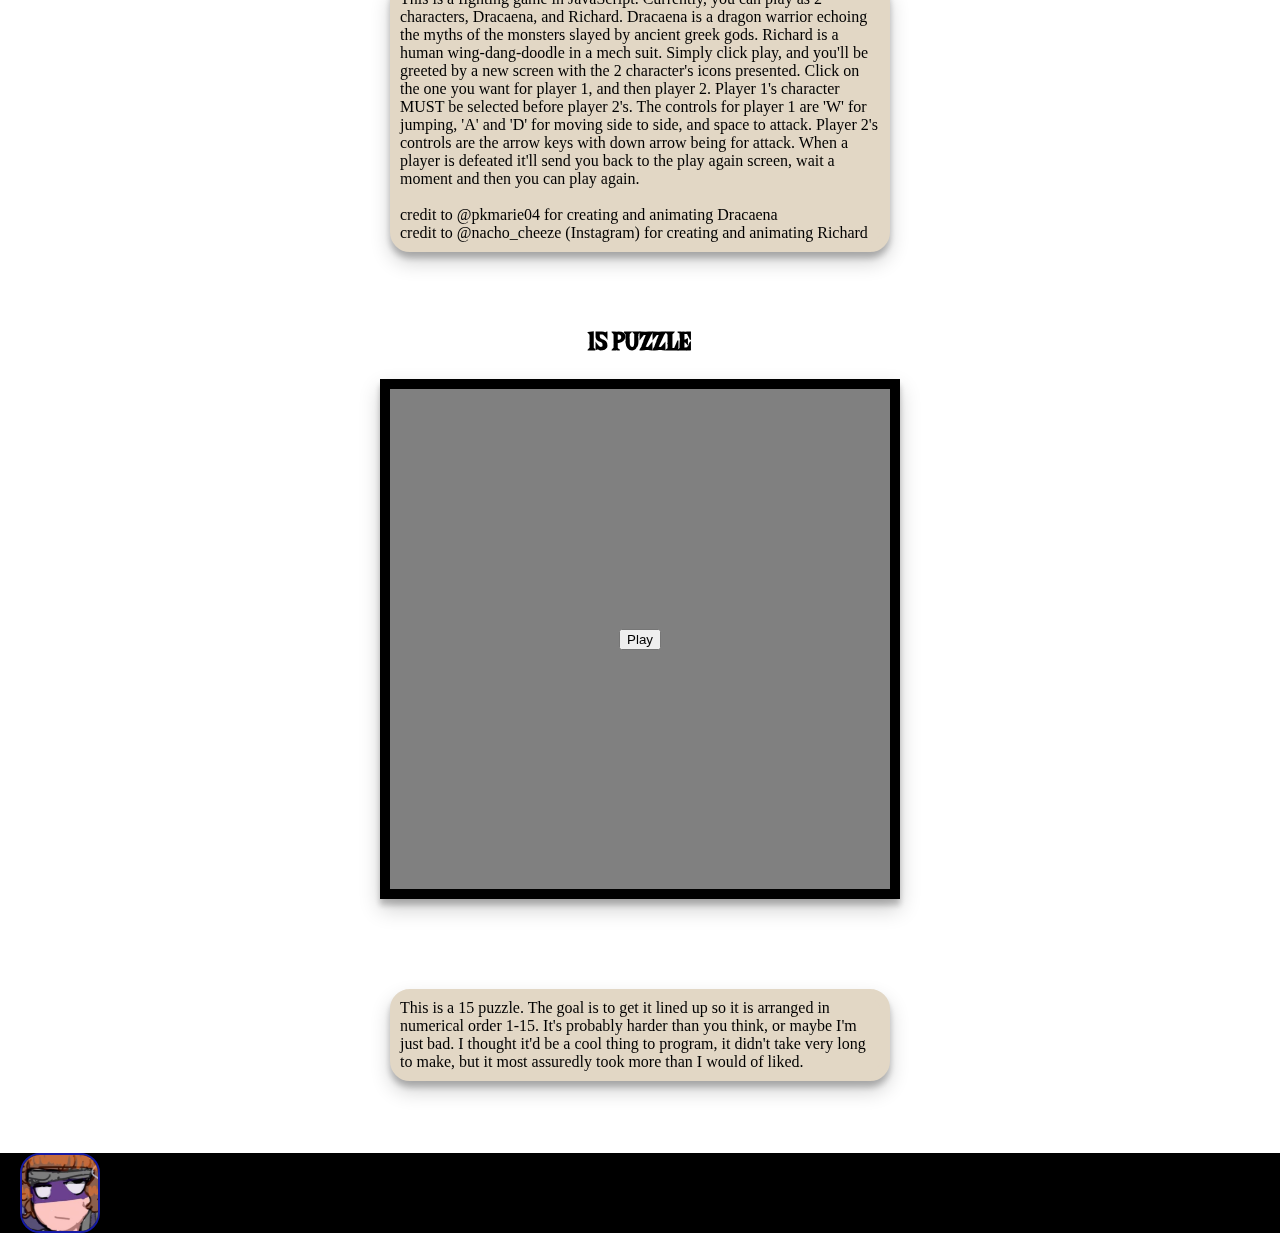
==== commit 1233f289: "Update games.html" ====
--- a/games.html
+++ b/games.html
@@ -109,7 +109,7 @@
 <br>
 <br>
 <br>
+</body>
 <div class="foot"><img src="penisforeskinicon.JPG" alt="penisforeskin" id="bestimage" style='animation-name:anime; animation-duration: 1s;animation-iteration-count: infinite;
 	'onclick=""></div>
-</body>
 </html>
--- a/styless.css
+++ b/styless.css
@@ -223,10 +223,10 @@
 }
 
 .gridImage {
-	min-height: 300px;
-	min-width: 300px;
-	height: 300px;
-	width: 300px;
+	min-height: 200px;
+	min-width: 200px;
+	height: 200px;
+	width: 200px;
 	border: 10px #e2d7c5 solid;
 	border-radius: 20px;
 }
@@ -243,6 +243,7 @@
 }
 
 .foot {
+	overflow: hidden;
 	background-color: black;
   	width: 100%;
   	bottom: 0;
